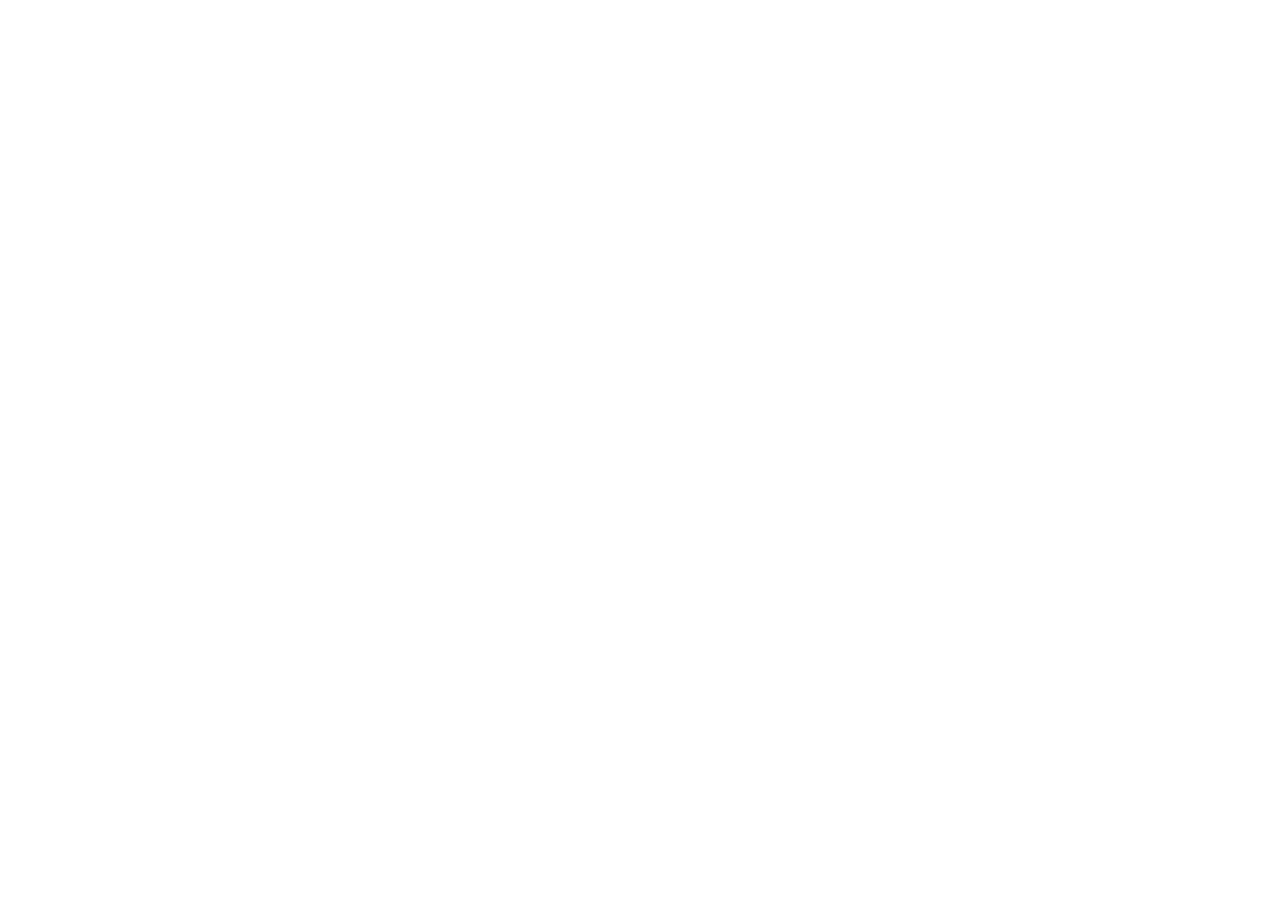
==== ants/index.html @ 95939262 "Add files via upload" ====
<!DOCTYPE html>
<html lang="en">
  <head>
    <meta charset="UTF-8" />
    <meta name="viewport" content="width=device-width, initial-scale=1.0, viewport-fit=cover" />
    <title>Ant AI Voter</title>
    <link
      rel="stylesheet"
      href="https://cdnjs.cloudflare.com/ajax/libs/font-awesome/6.5.1/css/all.min.css"
    />
    <script type="module" crossorigin src="/assets/index-C8kSx9Oa.js"></script>
    <link rel="stylesheet" crossorigin href="/assets/index-AejYt6R9.css">
  </head>
  <body>
    <div id="root"></div>
  </body>
</html>
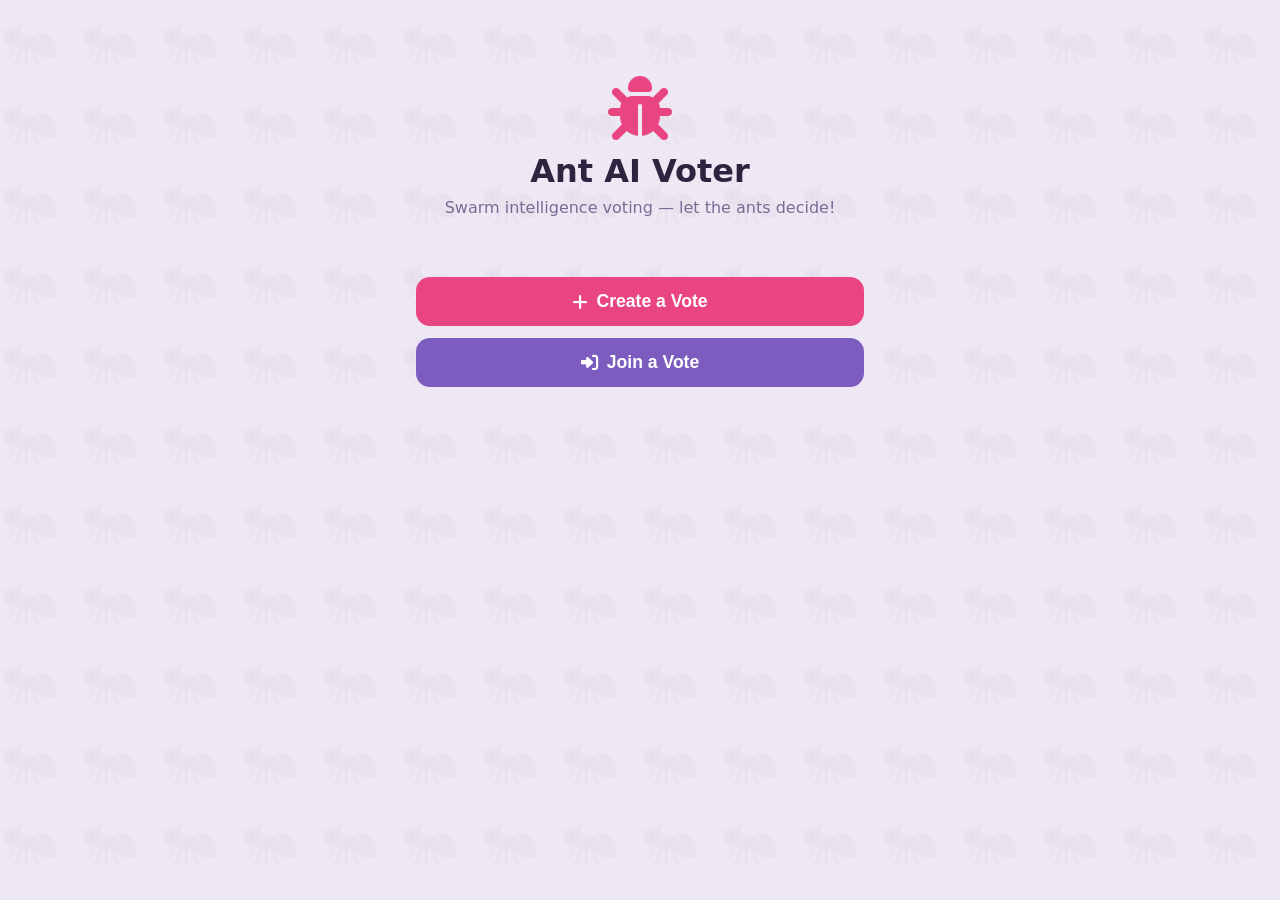
==== commit 05a99aa7: "Update script and stylesheet paths in index.html" ====
--- a/ants/index.html
+++ b/ants/index.html
@@ -8,8 +8,8 @@
       rel="stylesheet"
       href="https://cdnjs.cloudflare.com/ajax/libs/font-awesome/6.5.1/css/all.min.css"
     />
-    <script type="module" crossorigin src="/assets/index-C8kSx9Oa.js"></script>
-    <link rel="stylesheet" crossorigin href="/assets/index-AejYt6R9.css">
+    <script type="module" crossorigin src="/ants/assets/index-C8kSx9Oa.js"></script>
+    <link rel="stylesheet" crossorigin href="/ants/assets/index-AejYt6R9.css">
   </head>
   <body>
     <div id="root"></div>
--- a/ants/assets/index-AejYt6R9.css
+++ b/ants/assets/index-AejYt6R9.css
@@ -0,0 +1 @@
+*,*:before,*:after{box-sizing:border-box;margin:0;padding:0}:root{--bg: #eee8f5;--bg-card: #f7f3fc;--bg-input: #e4daf0;--text: #2d2440;--text-muted: #7a6b94;--primary: #e94580;--primary-hover: #d63870;--secondary: #7c5cbf;--secondary-hover: #9472d6;--success: #20b580;--danger: #e94580;--warning: #f0a020;--border: #d4c8e6;--radius: 14px;--radius-sm: 10px}[data-theme=dark]{--bg: #1a1225;--bg-card: #251a35;--bg-input: #2e2040;--text: #e8e0f0;--text-muted: #a090b8;--primary: #e94580;--primary-hover: #f05898;--secondary: #9472d6;--secondary-hover: #b090e8;--success: #30d098;--danger: #e94580;--warning: #f0b030;--border: #3d2a55}body{font-family:Segoe UI,system-ui,-apple-system,sans-serif;background:var(--bg);color:var(--text);min-height:100vh;-webkit-font-smoothing:antialiased;position:relative}body:before{content:"";position:fixed;top:0;right:0;bottom:0;left:0;pointer-events:none;z-index:0;opacity:.04;background-image:url("data:image/svg+xml,%3Csvg xmlns='http://www.w3.org/2000/svg' viewBox='0 0 100 100'%3E%3Ctext y='70' font-size='60'%3E%F0%9F%90%9C%3C/text%3E%3C/svg%3E");background-size:80px 80px}.app{max-width:480px;margin:0 auto;padding:16px;min-height:100vh;position:relative;z-index:1}.page{display:flex;flex-direction:column;gap:20px;padding:20px 0}h2{font-size:1.5rem;display:flex;align-items:center;gap:10px}h3{font-size:1.1rem;margin-bottom:8px}.btn{display:inline-flex;align-items:center;justify-content:center;gap:8px;padding:10px 20px;border:none;border-radius:var(--radius-sm);font-size:1rem;font-weight:600;cursor:pointer;transition:background .2s,opacity .2s}.btn:disabled{opacity:.5;cursor:not-allowed}.btn-primary{background:var(--primary);color:#fff}.btn-primary:hover:not(:disabled){background:var(--primary-hover)}.btn-secondary{background:var(--secondary);color:#fff}.btn-secondary:hover:not(:disabled){background:var(--secondary-hover)}.btn-danger{background:var(--danger);color:#fff}.btn-large{padding:14px 28px;font-size:1.1rem;width:100%;border-radius:var(--radius)}.btn-small{padding:6px 14px;font-size:.85rem}.btn-icon{padding:8px 12px;min-width:auto}.btn-link{background:transparent;color:var(--text-muted);text-decoration:underline}.input{width:100%;padding:12px 16px;background:var(--bg-input);border:1px solid var(--border);border-radius:var(--radius-sm);color:var(--text);font-size:1rem;outline:none;transition:border-color .2s}.input:focus{border-color:var(--primary)}.input-code{font-family:monospace;font-size:1.3rem;letter-spacing:4px;text-align:center}.form-group{display:flex;flex-direction:column;gap:8px}.form-group label{font-weight:600;font-size:.9rem;color:var(--text-muted)}.option-row{display:flex;gap:8px;align-items:center}.option-row .input{flex:1}.error-text{color:var(--danger);font-size:.9rem}.home-hero{text-align:center;padding:40px 0 20px}.home-logo{font-size:4rem;color:var(--primary);margin-bottom:12px}.home-hero h1{font-size:2rem;margin-bottom:8px}.home-subtitle{color:var(--text-muted)}.home-actions{display:flex;flex-direction:column;gap:12px;margin-top:20px}.lobby-header{display:flex;align-items:center;gap:10px}.lobby-code{display:flex;align-items:center;gap:12px;padding:16px;background:var(--bg-card);border-radius:var(--radius);justify-content:center}.lobby-code .label{color:var(--text-muted)}.lobby-code .code{font-family:monospace;font-size:1.5rem;font-weight:700;letter-spacing:3px;color:var(--success)}.lobby-players,.lobby-options{background:var(--bg-card);padding:16px;border-radius:var(--radius)}.player-list,.option-list{list-style:none}.player-item{display:flex;align-items:center;gap:8px;padding:8px 0;border-bottom:1px solid var(--border)}.player-item:last-child{border-bottom:none}.badge{background:var(--primary);color:#fff;padding:2px 8px;border-radius:10px;font-size:.75rem;margin-left:auto}.option-list li{padding:6px 0;color:var(--text-muted)}.waiting-text{text-align:center;color:var(--text-muted);font-style:italic}.qr-container{display:flex;flex-direction:column;align-items:center;gap:8px;padding:16px;background:var(--bg-card);border:1px solid var(--border);border-radius:var(--radius)}.qr-label{color:var(--text);font-weight:600}.qr-url{color:var(--text-muted);font-size:.75rem;word-break:break-all;text-align:center}.game-viewport{display:flex;flex-direction:column;gap:10px;height:calc(100dvh - 32px);overflow:hidden}.game-chart-section{padding:12px 0}.emergence-timer{display:flex;align-items:center;gap:10px;padding:12px 16px;background:var(--bg-card);border-radius:var(--radius)}.emergence-close-btn{width:32px;height:32px;flex-shrink:0;display:flex;align-items:center;justify-content:center;border:none;border-radius:var(--radius-sm);background:transparent;color:var(--text-muted);font-size:1rem;cursor:pointer;transition:background .15s,color .15s}.emergence-close-btn:hover{background:var(--bg-input);color:var(--danger)}.emergence-info{flex:1;display:flex;align-items:center;gap:8px;font-weight:600;color:var(--text)}.timer-display{display:flex;align-items:center;gap:8px;font-weight:600}.timer-display{font-family:monospace;font-size:1.2rem}.timer-low{color:var(--danger);animation:pulse 1s ease-in-out infinite}@keyframes pulse{0%,to{opacity:1}50%{opacity:.5}}.ant-inventory-row{display:flex;gap:10px;align-items:stretch}.ant-inventory-row .ant-inventory{flex:1;min-width:0;margin-bottom:0}.mini-pie-container{flex-shrink:0;width:120px;display:flex;align-items:center;justify-content:center;background:var(--bg-card);border:1px solid var(--border);border-radius:var(--radius);padding:2px}.pie-chart-container{background:var(--bg-card);border-radius:var(--radius);padding:8px}.drop-zones{display:flex;flex-direction:column;gap:10px;flex:1;min-height:0;overflow-y:auto}.drop-zone-row{display:flex;align-items:stretch;gap:6px;flex:1;min-height:0}.drop-zone{display:flex;flex-direction:column;gap:8px;padding:10px 14px;background:var(--bg-card);border:2px dashed var(--border);border-radius:var(--radius);box-shadow:0 2px 8px #0000000f;transition:border-color .2s,transform .15s,box-shadow .2s;flex:1;min-width:0;justify-content:center}.drop-zone-active{transform:scale(1.03);border-style:solid;box-shadow:0 0 16px #7c5cbf40}.drop-zone-header{display:flex;justify-content:space-between;align-items:center}.drop-zone-label{font-weight:700;font-size:1rem;overflow:hidden;text-overflow:ellipsis;white-space:nowrap}.drop-zone-btn{width:32px;flex-shrink:0;display:flex;align-items:center;justify-content:center;border:none;border-radius:var(--radius-sm);font-size:.8rem;cursor:pointer;transition:transform .15s,opacity .15s}.drop-zone-btn:disabled{opacity:.25;cursor:not-allowed}.drop-zone-btn:not(:disabled):hover{filter:brightness(.85)}.drop-zone-btn-red{background:#fce4ec;color:#c62850;border:2px solid #e94580}.drop-zone-btn-black{background:#ede6f7;color:#5a3d8a;border:2px solid #7c5cbf}.drop-zone-percent{font-family:monospace;font-size:1.1rem;font-weight:700;color:var(--success)}.drop-zone-bar-track{width:100%;height:8px;background:var(--bg);border-radius:4px;overflow:hidden}.drop-zone-bar-fill{height:100%;border-radius:4px;transition:width .4s ease}.drop-zones-grid{display:grid;grid-template-columns:1fr 1fr;gap:8px}.drop-zones-grid .drop-zone{padding:8px 10px;gap:4px}.drop-zones-grid .drop-zone-label,.drop-zones-grid .drop-zone-percent{font-size:.85rem}.drop-zones-grid .drop-zone-btn{width:24px;font-size:.65rem}.drop-zones-grid .drop-zone-btn-img{width:16px;height:16px}.drop-zones-grid .drop-zone-bar-track{height:5px}.ant-inventory{background:var(--bg-card);padding:16px;border-radius:var(--radius);border:1px solid var(--border)}.inventory-label{text-align:center;font-weight:600;margin-bottom:12px;font-size:.95rem}.ant-row{display:flex;gap:32px;justify-content:center}.ant-group{display:flex;flex-direction:column;align-items:center;gap:6px}.ant-group-label{font-size:.85rem;font-weight:600;color:var(--text-muted)}.ant-token{width:60px;height:60px;display:flex;align-items:center;justify-content:center;border-radius:50%;font-size:1.6rem;-webkit-user-select:none;user-select:none;transition:transform .15s,box-shadow .15s;cursor:grab}.ant-token:hover:not(.ant-disabled){transform:scale(1.15);box-shadow:0 0 16px #7c5cbf59}.ant-black{background:#ede6f7;color:#5a3d8a;border:3px solid #7c5cbf}.ant-red{background:#fce4ec;color:#c62850;border:3px solid #e94580}.ant-disabled{opacity:.3;cursor:not-allowed}.ant-token-img{width:70%;height:70%;pointer-events:none}.drop-zone-btn-img{width:20px;height:20px;pointer-events:none}.winner-card{display:flex;flex-direction:column;align-items:center;gap:8px;padding:24px;background:linear-gradient(135deg,var(--bg-card),var(--bg-input));border-radius:var(--radius);border:2px solid var(--warning);box-shadow:0 4px 20px #7c5cbf26}.winner-crown{font-size:2.5rem;color:var(--warning)}.winner-label{font-size:1.5rem}.winner-percent{font-family:monospace;font-size:1.2rem;color:var(--success)}.results-breakdown{background:var(--bg-card);padding:16px;border-radius:var(--radius)}.results-list{list-style:none}.results-item{display:flex;justify-content:space-between;padding:10px 0;border-bottom:1px solid var(--border)}.results-item:last-child{border-bottom:none}.results-winner{color:var(--warning);font-weight:700}.results-percent{font-family:monospace}.results-actions{display:flex;gap:12px}.results-actions .btn{flex:1}.connection-status{display:flex;align-items:center;gap:6px;font-size:.8rem;color:var(--text-muted)}.connection-dot{width:8px;height:8px;border-radius:50%;background:var(--danger)}.connection-dot.connected{background:var(--success)}
